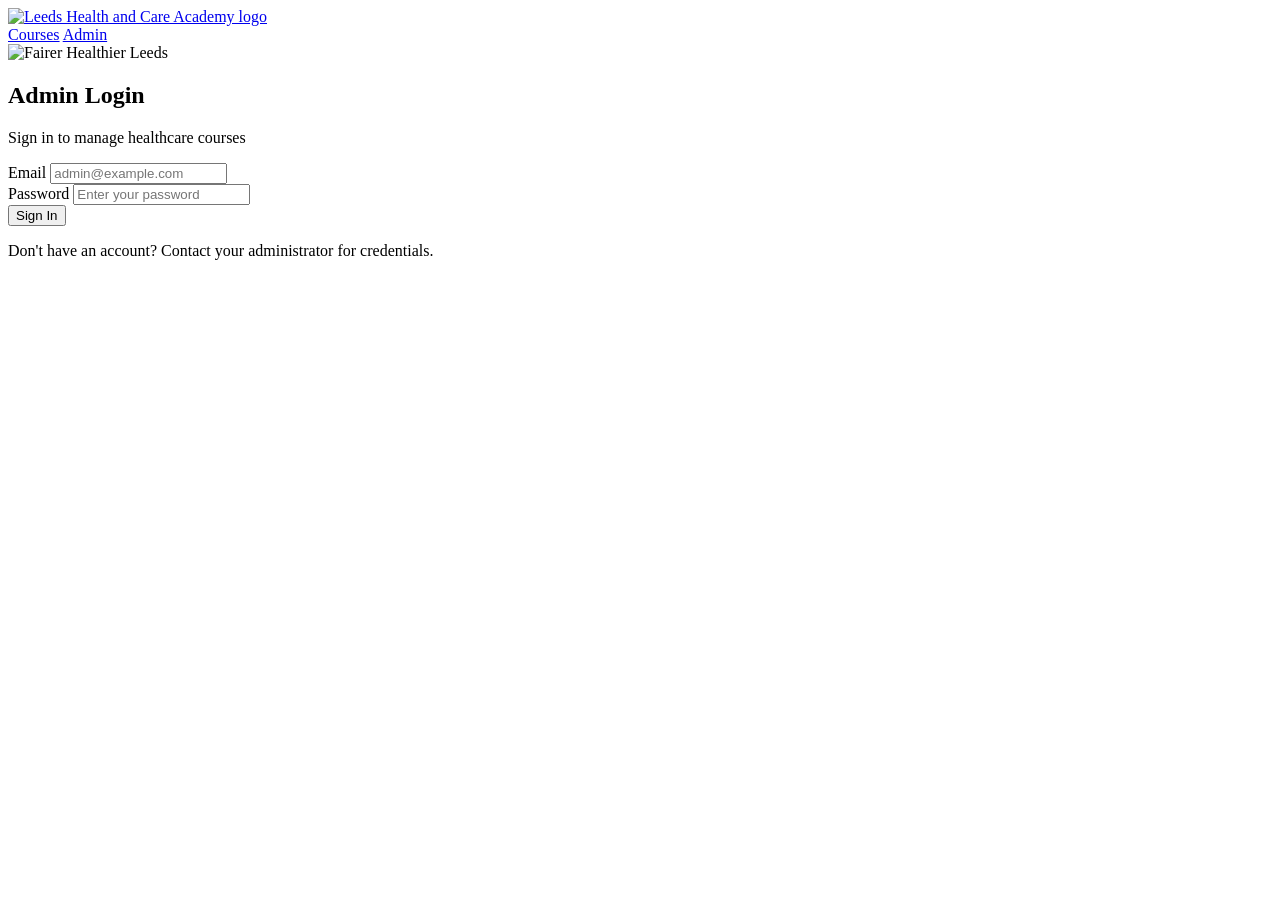
==== admin.html @ 51724128 "Add automatic course expiry archival" ====
﻿<!DOCTYPE html>
<html lang="en">
<head>
  <meta charset="UTF-8" />
  <meta name="viewport" content="width=device-width, initial-scale=1.0" />
  <title>Admin Panel - Healthcare Course Portal</title>
  <link rel="preconnect" href="https://fonts.googleapis.com" />
  <link rel="preconnect" href="https://fonts.gstatic.com" crossorigin />
  <link href="https://fonts.googleapis.com/css2?family=Open+Sans:wght@400;500;600;700;800&display=swap" rel="stylesheet" />
  <link rel="stylesheet" href="admin-styles.css" />
</head>
<body>
  <header class="site-header">
    <a class="brand" href="index.html" aria-label="Leeds Health and Care Academy home">
      <img src="assets/LHCA-LOGO-LARGE.jpg" class="brand-mark" alt="Leeds Health and Care Academy logo" />
    </a>
    <nav class="site-nav" aria-label="Primary">
      <a href="index.html">Courses</a>
      <a href="admin.html" class="active">Admin</a>
    </nav>
  </header>
  <main class="admin-page">
    <!-- Public-facing login screen for admin access -->
    <section id="loginSection" class="auth-section">
      <div class="auth-container">
        <img src="assets/banner.svg" class="admin-banner" alt="Fairer Healthier Leeds" />
        <h1>Admin Login</h1>
        <p class="auth-description">Sign in to manage healthcare courses</p>
        <form id="loginForm" class="auth-form">
          <div class="form-group">
            <label for="loginEmail">Email</label>
            <input type="email" id="loginEmail" required placeholder="admin@example.com" />
          </div>
          <div class="form-group">
            <label for="loginPassword">Password</label>
            <input type="password" id="loginPassword" required placeholder="Enter your password" />
          </div>
          <button type="submit" class="btn btn-primary">Sign In</button>
          <p class="auth-message" id="loginMessage"></p>
        </form>
        <div class="auth-footer">
          <p>Don't have an account? Contact your administrator for credentials.</p>
        </div>
      </div>
    </section>
    <!-- Main dashboard shown only after a valid admin sign-in -->
    <section id="dashboardSection" class="dashboard-section" style="display: none;">
      <div class="dashboard-header">
        <h1>Course Management Dashboard</h1>
        <button id="logoutBtn" class="btn btn-secondary">Logout</button>
      </div>
      <div class="admin-controls">
        <div class="admin-search">
          <label for="adminSearch" class="visually-hidden">Search courses</label>
          <input id="adminSearch" class="search-input" type="search" placeholder="Search courses, providers, categories..." aria-label="Search courses" />
        </div>
        <div class="admin-actions">
          <label for="reviewStatusFilter" class="visually-hidden">Filter by review status</label>
          <select id="reviewStatusFilter" class="filter-select" aria-label="Filter by review status">
            <option value="">All Review Statuses</option>
            <option value="Draft">Draft</option>
            <option value="In Review">In Review</option>
            <option value="Approved">Approved</option>
            <option value="Archived">Archived</option>
            <option value="NA">N/A</option>
          </select>
          <label for="perPageSelect" class="visually-hidden">Items per page</label>
          <select id="perPageSelect" class="per-page-select" aria-label="Items per page">
            <option value="25">25 per page</option>
            <option value="50">50 per page</option>
            <option value="100">100 per page</option>
          </select>
        </div>
      </div>
      <div class="dashboard-content">
        <!-- Course list panel: browse, search, paginate and manage existing records -->
        <div class="form-card">
          <div class="section-heading">
            <div>
              <h2>Manage Existing Courses</h2>
              <p class="section-description">Browse the current catalogue, update details, or remove course entries.</p>
            </div>
            <button id="refreshCoursesBtn" type="button" class="btn btn-secondary">Refresh</button>
          </div>
          <div class="section-actions">
            <p class="section-controls-note">Paging and list controls for this course section.</p>
            <div class="pagination">
              <button id="prevPageBtn" class="btn btn-secondary">Previous</button>
              <span class="page-info" id="pageInfo">Page 1</span>
              <button id="nextPageBtn" class="btn btn-secondary">Next</button>
              <button id="showMoreBtn" class="btn btn-primary">Show more</button>
            </div>
          </div>
          <div id="coursesList" class="course-manager-list"></div>
        </div>
        <!-- Course form panel: add new entries or edit an existing one -->
        <div class="form-card add-course-card">
          <div class="section-heading">
            <div>
              <h2 id="formHeading">Add New Course</h2>
              <p class="section-description">Create a new course entry or update an existing one.</p>
            </div>
            <button id="cancelEditBtn" type="button" class="btn btn-secondary" style="display: none;">Cancel Edit</button>
          </div>
          <form id="courseForm" class="course-form">
            <fieldset>
              <legend>Basic Information</legend>
              <div class="form-row">
                <div class="form-group full-width">
                  <label for="title">Course Title *</label>
                  <input type="text" id="title" name="title" required placeholder="e.g., Advanced Choice Documents" />
                </div>
              </div>
              <div class="form-row">
                <div class="form-group full-width">
                  <label for="description">Description *</label>
                  <textarea id="description" name="description" required rows="4" placeholder="Provide a detailed description of the course..."></textarea>
                </div>
              </div>
              <div class="form-row">
                <div class="form-group">
                  <label for="provider">Provider *</label>
                  <input type="text" id="provider" name="provider" required placeholder="e.g., Fairhealth, SLD Training" />
                </div>
                <div class="form-group">
                  <label for="url">Course URL</label>
                  <input type="url" id="url" name="url" placeholder="https://example.com/course" />
                </div>
              </div>
            </fieldset>
            <fieldset>
              <legend>Course Details</legend>
              <div class="form-row">
                <div class="form-group">
                  <label for="deliveryMode">Delivery Mode *</label>
                  <select id="deliveryMode" name="delivery_mode" required>
                    <option value="">Select delivery mode</option>
                    <option value="Online">Online</option>
                    <option value="Face to Face">Face to Face</option>
                    <option value="Hybrid">Hybrid</option>
                    <option value="NA">N/A</option>
                  </select>
                </div>
                <div class="form-group">
                  <label for="duration">Duration</label>
                  <input type="text" id="duration" name="duration" placeholder="e.g., 1 day, 3 hours" />
                </div>
              </div>
              <div class="form-row">
                <div class="form-group">
                  <label for="access">Access</label>
                  <input type="text" id="access" name="access" placeholder="e.g., Register on website" />
                </div>
                <div class="form-group">
                  <label for="educationOutcome">Education Outcome</label>
                  <input type="text" id="educationOutcome" name="education_outcome" placeholder="e.g., Certificate of completion" />
                </div>
              </div>
            </fieldset>
            <fieldset>
              <legend>Cost Information</legend>
              <div class="form-row">
                <div class="form-group">
                  <label for="costCategory">Cost Category *</label>
                  <select id="costCategory" name="cost_category" required>
                    <option value="">Select cost category</option>
                    <option value="Free">Free</option>
                    <option value="Paid">Paid</option>
                    <option value="TBC">TBC</option>
                  </select>
                </div>
                <div class="form-group">
                  <label for="costGbp">Cost (£)</label>
                  <input type="number" id="costGbp" name="cost_gbp" step="0.01" min="0" placeholder="0" />
                </div>
              </div>
            </fieldset>
            <fieldset>
              <legend>Categories & Audience</legend>
              <div class="form-row">
                <div class="form-group full-width">
                  <label for="category">Category (comma-separated) *</label>
                  <input type="text" id="category" name="category" required placeholder="e.g., Communication, Health promotion/prevention" />
                  <small>Enter multiple values separated by commas</small>
                </div>
              </div>
              <div class="form-row">
                <div class="form-group full-width">
                  <label for="targetAudience">Target Audience (comma-separated) *</label>
                  <input type="text" id="targetAudience" name="target_audience" required placeholder="e.g., All (health, social care, VSO), GP's, primary care" />
                  <small>Enter multiple values separated by commas</small>
                </div>
              </div>
            </fieldset>
            <fieldset>
              <legend>Additional Information</legend>
              <div class="form-row">
                <div class="form-group">
                  <label for="durationCategory">Duration Category</label>
                  <select id="durationCategory" name="duration_category">
                    <option value="">Select duration category</option>
                    <option value="Less than an hour">Less than an hour</option>
                    <option value="Less than a day">Less than a day</option>
                    <option value="Less than a week">Less than a week</option>
                    <option value="Less than a year">Less than a year</option>
                    <option value="Various">Various</option>
                  </select>
                </div>
                <div class="form-group">
                  <label for="assetCategory">Asset Category</label>
                  <input type="text" id="assetCategory" name="asset_category" placeholder="e.g., Course" />
                </div>
              </div>
              <div class="form-row">
                <div class="form-group">
                  <label for="reviewStatus">Review Status *</label>
                  <select id="reviewStatus" name="review_status" required>
                    <option value="">Select status</option>
                    <option value="Draft">Draft</option>
                    <option value="In Review">In Review</option>
                    <option value="Approved">Approved</option>
                    <option value="Archived">Archived</option>
                    <option value="NA">N/A</option>
                  </select>
                </div>
                <div class="form-group">
                  <label for="imageUrl">Image URL</label>
                  <input type="url" id="imageUrl" name="image_url" placeholder="https://example.com/image.jpg" />
                </div>
              </div>
              <div class="form-row">
                <div class="form-group">
                  <label for="courseExpires">Course Expiry Date</label>
                  <input type="date" id="courseExpires" name="course_expires" />
                </div>
              </div>
            </fieldset>
            <div class="form-actions">
              <button id="submitCourseBtn" type="submit" class="btn btn-primary btn-large">Add Course</button>
              <button type="reset" class="btn btn-secondary">Clear Form</button>
            </div>
            <p class="form-message" id="formMessage"></p>
          </form>
        </div>
      </div>
    </section>
  </main>
  <script src="admin.js"></script>
</body>
</html>
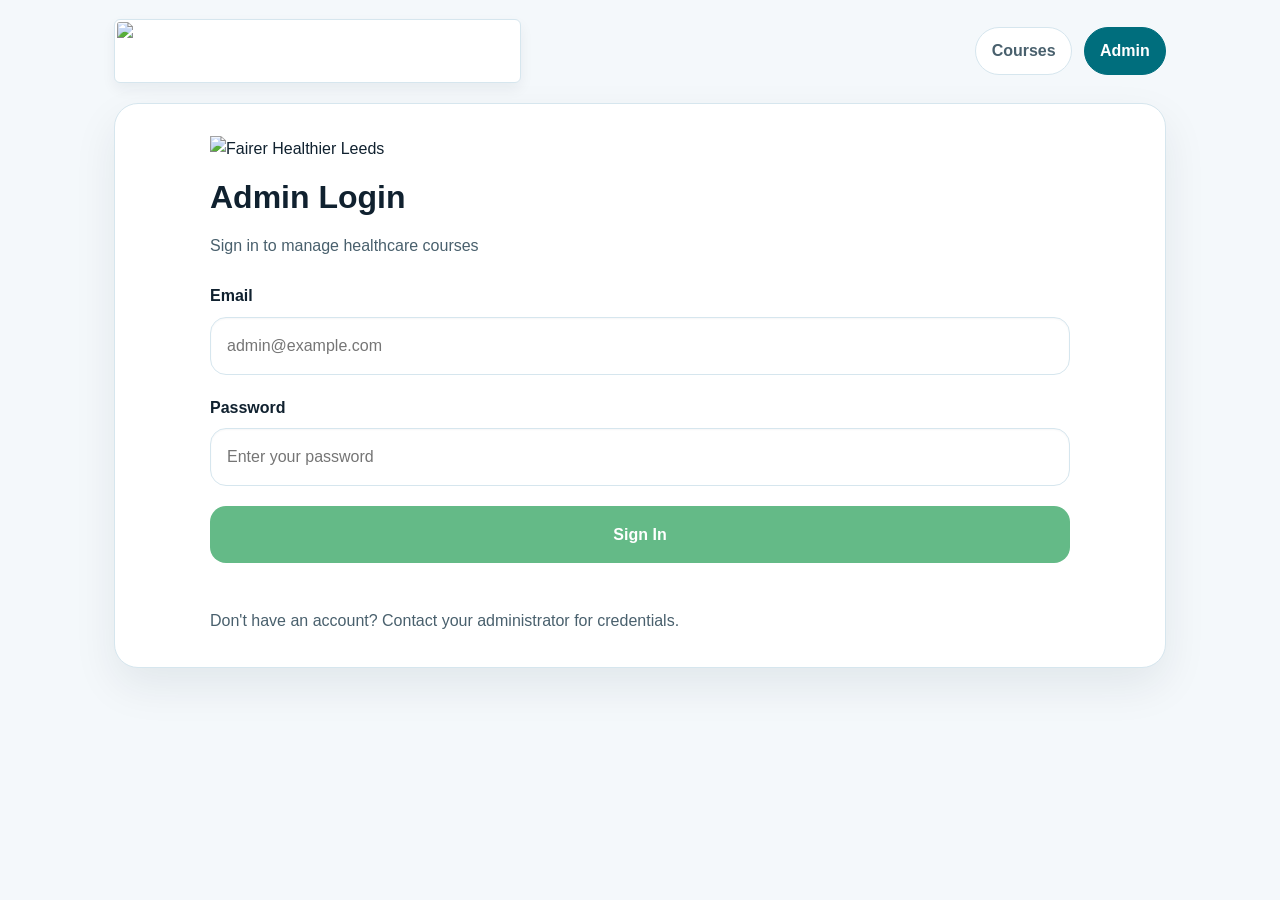
==== commit 4dbda7be: "Add AI-assisted course discovery skill and admin CSV import" ====
--- a/admin.html
+++ b/admin.html
@@ -93,6 +93,28 @@
           </div>
           <div id="coursesList" class="course-manager-list"></div>
         </div>
+        <!-- CSV import panel: bulk-add courses extracted by the AI research skill -->
+        <div class="form-card import-card">
+          <div class="section-heading">
+            <div>
+              <h2>Import Courses from CSV</h2>
+              <p class="section-description">
+                Bulk-add courses collected by the AI research skill (see <code>scrape-skill.md</code>).
+                Download the template, upload the completed CSV, check the preview, then import.
+                New rows are added as <strong>Draft</strong> so you can review them before approval.
+              </p>
+            </div>
+            <a href="course-import-template.csv" download class="btn btn-secondary">Download Template</a>
+          </div>
+          <div class="import-controls">
+            <label for="courseCsvFile" class="btn btn-primary">Choose CSV file…</label>
+            <input type="file" id="courseCsvFile" accept=".csv,text/csv" hidden />
+            <span id="importFileName" class="import-file-name">No file selected</span>
+            <button id="courseImportBtn" type="button" class="btn btn-primary" disabled>Import as Draft</button>
+          </div>
+          <div id="importPreview" class="import-preview" hidden></div>
+          <p class="form-message" id="importMessage"></p>
+        </div>
         <!-- Course form panel: add new entries or edit an existing one -->
         <div class="form-card add-course-card">
           <div class="section-heading">
--- a/admin-styles.css
+++ b/admin-styles.css
@@ -0,0 +1,169 @@
+﻿:root {
+  color-scheme: light;
+  font-family: "Open Sans", Arial, sans-serif;
+  background: #f4f8fb;
+  color: #10212f;
+  font-size: 16px;
+  --background: #f4f8fb;
+  --surface: #ffffff;
+  --surface-alt: #f7fbfd;
+  --border: #d6e6ee;
+  --text-primary: #10212f;
+  --text-secondary: #49606d;
+  --primary-green: #64BA87;
+  --primary-light-blue: #39A5DD;
+  --primary-blue: #28739C;
+  --primary-teal: #006E7D;
+  --secondary-lime: #70B52F;
+  --secondary-aqua: #009E9B;
+  --shadow: 0 18px 44px rgba(16, 33, 47, 0.08);
+  --radius-sm: 0.75rem;
+  --radius-md: 1rem;
+  --radius-lg: 1.5rem;
+  --space-1: 0.25rem;
+  --space-2: 0.5rem;
+  --space-3: 0.75rem;
+  --space-4: 1rem;
+  --space-5: 1.5rem;
+  --space-6: 2rem;
+  --transition: 180ms ease;
+}
+* { box-sizing: border-box; }
+html, body { margin: 0; min-height: 100%; }
+body { background: var(--background); color: var(--text-primary); line-height: 1.6; }
+button, input, select, textarea { font: inherit; }
+button, input, select, textarea, a { transition: border-color var(--transition), background-color var(--transition), color var(--transition), box-shadow var(--transition), transform var(--transition); }
+:focus-visible { outline: 3px solid var(--primary-light-blue); outline-offset: 2px; }
+.site-header { display: flex; align-items: center; justify-content: space-between; gap: 1rem; width: min(100%, 1100px); margin: 0 auto; padding: 1.2rem clamp(1rem, 3vw, 1.5rem) 0; }
+.brand { display: inline-flex; align-items: center; gap: 0.9rem; color: var(--text-primary); text-decoration: none; }
+.brand-mark { display: inline-grid; place-items: center; width: 2.7rem; height: 2.7rem; border-radius: 999px; background: var(--primary-teal); color: white; font-size: 1.35rem; font-weight: 800; box-shadow: 0 12px 24px rgba(0, 110, 125, 0.2); }
+.brand-copy { display: grid; gap: 0.15rem; }
+.brand-copy strong { font-size: 1rem; line-height: 1.2; }
+.brand-copy small { color: var(--text-secondary); font-size: 0.8rem; }
+.site-nav { display: flex; gap: 0.75rem; flex-wrap: wrap; }
+.site-nav a { padding: 0.65rem 0.95rem; border-radius: 999px; border: 1px solid var(--border); background: var(--surface); color: var(--text-secondary); text-decoration: none; font-weight: 700; }
+.site-nav a.active, .site-nav a:hover { background: var(--primary-teal); color: white; border-color: var(--primary-teal); }
+.admin-page { width: min(100%, 1100px); margin: 0 auto; padding: 1.25rem 1.5rem 2rem; }
+/* Admin controls (search + pagination) */
+.admin-controls {
+  display: flex;
+  align-items: center;
+  justify-content: space-between;
+  gap: 1rem;
+  margin: 1rem 0 1.25rem;
+}
+.admin-search { flex: 1 1 60%; }
+.search-input {
+  width: 100%;
+  min-height: 3.6rem;
+  padding: 0.6rem 0.9rem;
+  border-radius: var(--radius-md);
+  border: 1px solid var(--border);
+  background: var(--surface);
+  color: var(--text-primary);
+}
+.admin-actions { display: flex; align-items: center; gap: 0.75rem; }
+.filter-select { min-height: 3.6rem; padding: 0.4rem 0.6rem; border-radius: var(--radius-md); border: 1px solid var(--border); background: var(--surface); color: var(--text-primary); }
+.per-page-select { min-height: 3.6rem; padding: 0.4rem 0.6rem; border-radius: var(--radius-md); border: 1px solid var(--border); background: var(--surface); }
+.pagination { display: flex; align-items: center; gap: 0.5rem; }
+.page-info { color: var(--text-secondary); font-weight: 700; padding: 0 0.5rem; }
+.visually-hidden { position: absolute !important; height: 1px; width: 1px; overflow: hidden; clip: rect(1px,1px,1px,1px); white-space: nowrap; }
+
+.auth-section, .dashboard-section { background: var(--surface); border: 1px solid var(--border); border-radius: var(--radius-lg); padding: 2rem; box-shadow: var(--shadow); }
+.auth-container, .form-card { max-width: 860px; margin: 0 auto; }
+.brand-mark {
+  display: inline-block;
+  width: auto;
+  height: 64px;
+  max-height: 64px;
+  border-radius: 6px;
+  background: white;
+  padding: 0.12rem;
+  box-shadow: 0 6px 14px rgba(16,33,47,0.06);
+  border: 1px solid var(--border);
+  object-fit: contain;
+}
+.brand-mark img, .brand-mark svg { width: 100%; height: auto; display: block; }
+.admin-banner {
+  width: 100%;
+  height: auto;
+  display: block;
+  margin: 0 auto 1rem;
+  max-height: 240px;
+  object-fit: contain;
+}
+.auth-container h1, .dashboard-header h1, .form-card h2 { margin: 0 0 1rem; font-size: clamp(1.9rem, 2.5vw, 2.5rem); line-height: 1.2; }
+.auth-description, .auth-footer p, .form-message, .auth-message { margin: 0.75rem 0 0; color: var(--text-secondary); line-height: 1.7; }
+.auth-form, .course-form { margin-top: 1.5rem; display: grid; gap: 1.25rem; }
+.form-group { display: grid; gap: 0.5rem; }
+.form-row { display: grid; grid-template-columns: 1fr 1fr; gap: 1rem; }
+.full-width { grid-column: 1 / -1; }
+label { font-weight: 700; color: var(--text-primary); }
+input, textarea, select { width: 100%; min-height: 3.6rem; padding: 0.9rem 1rem; border-radius: var(--radius-md); border: 1px solid var(--border); background: var(--surface); color: var(--text-primary); font-size: 1rem; box-shadow: inset 0 1px 2px rgba(16, 33, 47, 0.04); }
+textarea { min-height: 7rem; resize: vertical; }
+input:focus, textarea:focus, select:focus { border-color: var(--primary-blue); box-shadow: 0 0 0 4px rgba(40, 115, 156, 0.12); }
+.btn { display: inline-flex; align-items: center; justify-content: center; gap: 0.5rem; min-height: 3.6rem; padding: 0 1.4rem; border-radius: var(--radius-md); border: 1px solid transparent; font-size: 1rem; font-weight: 700; cursor: pointer; }
+.btn:hover { transform: translateY(-1px); }
+.btn-primary { background: var(--primary-green); color: white; }
+.btn-primary:hover { background: var(--primary-blue); }
+.btn-secondary { background: var(--surface); color: var(--primary-blue); border-color: var(--primary-blue); }
+.btn-large { width: 100%; }
+.dashboard-header { display: flex; justify-content: space-between; align-items: center; gap: 1rem; margin-bottom: 2rem; }
+.dashboard-content { display: grid; gap: 1.5rem; }
+.form-actions { display: grid; gap: 1rem; margin-top: 0.5rem; }
+.form-actions .btn { width: 100%; }
+small { font-size: 0.9rem; color: var(--text-secondary); }
+.auth-message, .form-message { color: var(--primary-teal); }
+.section-heading { display: flex; justify-content: space-between; align-items: flex-start; gap: 1rem; margin-bottom: 1rem; }
+.section-description { margin: 0.35rem 0 0; color: var(--text-secondary); line-height: 1.7; }
+.section-actions { display: flex; flex-wrap: wrap; justify-content: space-between; align-items: center; gap: 0.85rem; margin-bottom: 1.25rem; padding: 1rem 1rem 0.75rem; border-radius: var(--radius-md); background: rgba(0, 110, 125, 0.05); border: 1px solid rgba(40, 115, 156, 0.12); }
+.section-controls-note { margin: 0; color: var(--text-secondary); font-size: 0.95rem; }
+.course-manager-list { display: grid; gap: 1rem; }
+.course-manager-card { display: flex; justify-content: space-between; align-items: flex-start; gap: 1rem; padding: 1.2rem 1.25rem; border: 1px solid var(--border); border-radius: var(--radius-md); background: var(--surface-alt); }
+.course-manager-card-content { flex: 1; display: grid; gap: 0.45rem; }
+.course-manager-title-row { display: flex; align-items: center; gap: 0.75rem; flex-wrap: wrap; }
+.course-manager-card h3 { margin: 0; font-size: 1.1rem; color: var(--text-primary); }
+.review-status-badge { display: inline-flex; align-items: center; padding: 0.3rem 0.65rem; border-radius: 0.5rem; font-size: 0.8rem; font-weight: 700; white-space: nowrap; }
+.review-status-draft { background: #fef3c7; color: #92400e; }
+.review-status-in-review { background: #dbeafe; color: #1e40af; }
+.review-status-approved { background: #dcfce7; color: #15803d; }
+.review-status-archived { background: #f3f4f6; color: #374151; }
+.review-status-na { background: #f3f4f6; color: #6b7280; }
+.course-manager-meta { margin: 0; color: var(--text-secondary); font-size: 0.95rem; line-height: 1.5; }
+.course-manager-meta.category-meta { color: var(--text-primary); font-weight: 600; }
+.course-manager-actions { display: flex; gap: 0.75rem; flex-wrap: wrap; align-items: center; }
+.course-manager-actions button { min-height: 2.75rem; padding: 0 1rem; border-radius: 0.85rem; border: none; cursor: pointer; font-weight: 700; }
+.course-manager-actions .edit-btn { background: var(--primary-blue); color: white; }
+.course-manager-actions .archive-btn { background: #eff6ff; color: #1d4ed8; }
+.course-manager-actions .delete-btn { background: #fef2f2; color: #b91c1c; }
+.add-course-card { background: #f7fbff; border-color: rgba(56, 135, 173, 0.16); }
+.add-course-card .course-form { padding-top: 0; }
+.add-course-card .section-heading { margin-bottom: 1.25rem; }
+.add-course-card .section-description { color: var(--text-secondary); }
+.pagination { display: flex; align-items: center; gap: 0.65rem; flex-wrap: wrap; }
+.pagination .btn { min-height: 2.9rem; padding: 0 1rem; font-size: 0.95rem; }
+.pagination button.btn-secondary { background: var(--surface); color: var(--primary-blue); border-color: var(--border); }
+.pagination button.btn-primary { background: var(--primary-blue); color: white; }
+@media (max-width: 800px) { .form-row { grid-template-columns: 1fr; } .section-heading, .course-manager-card { flex-direction: column; } .course-manager-actions { width: 100%; } .course-manager-actions button { flex: 1; } }
+@media (max-width: 640px) { .site-header { flex-direction: column; align-items: flex-start; } .auth-section, .dashboard-section { padding: 1.5rem; } }
+
+/* CSV import panel */
+.import-card { background: #f7fbff; border-color: rgba(56, 135, 173, 0.16); }
+.import-card .section-heading { margin-bottom: 1.25rem; }
+.import-card .section-description strong, .import-card .section-description code { color: var(--primary-teal); }
+.import-controls { display: flex; flex-wrap: wrap; align-items: center; gap: 0.85rem; margin-bottom: 0.5rem; }
+.import-controls .btn { min-height: 3rem; }
+.import-controls label.btn { cursor: pointer; font-weight: 700; }
+.import-file-name { color: var(--text-secondary); font-size: 0.95rem; }
+.import-preview { margin-top: 1rem; overflow-x: auto; border: 1px solid var(--border); border-radius: var(--radius-md); }
+.import-table { width: 100%; border-collapse: collapse; font-size: 0.9rem; background: var(--surface); }
+.import-table th, .import-table td { padding: 0.6rem 0.75rem; border-bottom: 1px solid var(--border); text-align: left; vertical-align: top; }
+.import-table th { background: var(--surface-alt); color: var(--text-secondary); font-size: 0.8rem; text-transform: uppercase; letter-spacing: 0.03em; }
+.import-table tr:last-child td { border-bottom: none; }
+.import-cell-url { max-width: 260px; overflow: hidden; text-overflow: ellipsis; white-space: nowrap; }
+.import-summary { margin: 0.75rem 1rem; color: var(--text-secondary); font-size: 0.95rem; }
+.import-status-new { color: var(--primary-blue); font-weight: 700; }
+.import-status-dup { color: #92400e; font-weight: 700; }
+.import-status-imported { color: #15803d; font-weight: 700; }
+.import-status-failed { color: #b91c1c; font-weight: 700; }
+.form-message.error { color: #b91c1c; }
